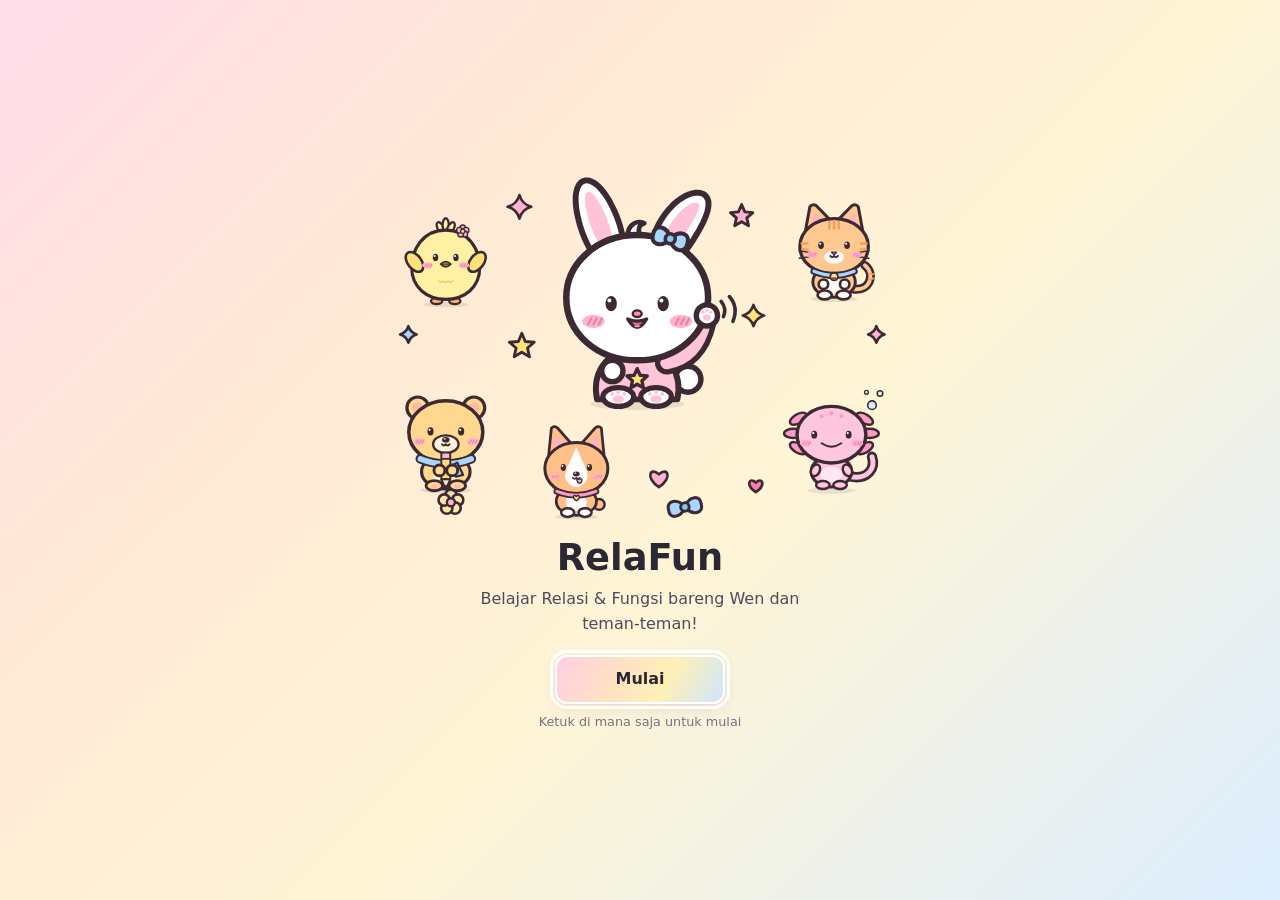
==== index.html @ fce25e7d "Terbitkan RelaFun ke GitHub Pages" ====
<!doctype html>
<html lang="id">
<head>
  <meta charset="utf-8">
  <meta name="viewport" content="width=device-width, initial-scale=1, viewport-fit=cover">
  <title>RelaFun — Relasi dan Fungsi</title>
  <meta name="description" content="Belajar Relasi dan Fungsi kelas 8 SMP langkah demi langkah.">
  <meta name="theme-color" content="#ffe9d6">
  <link rel="manifest" href="manifest.webmanifest">
  <link rel="icon" href="icons/icon.svg" type="image/svg+xml">
  <link rel="apple-touch-icon" href="icons/icon-192.png">
  <meta name="apple-mobile-web-app-capable" content="yes">
  <meta name="apple-mobile-web-app-title" content="RelaFun">
  <link rel="stylesheet" href="css/app.css">
  <script>
    // Terapkan tema & ukuran teks sebelum halaman tampil (mencegah kedip).
    try {
      var s = JSON.parse(localStorage.getItem("lk_settings") || "{}");
      if (s.theme === "dark" || s.theme === "light") document.documentElement.dataset.theme = s.theme;
      if (s.bigText) document.documentElement.classList.add("big-text");
      if (s.reduceMotion) document.documentElement.classList.add("reduce-motion");
    } catch (e) {}
    // Simpan tawaran instal Chrome agar bisa ditampilkan sebagai tombol "Pasang sekarang".
    window.addEventListener("beforeinstallprompt", function (e) {
      e.preventDefault();
      window.__installPrompt = e;
      document.dispatchEvent(new CustomEvent("installable"));
    });
  </script>
</head>
<body>
  <div id="app" aria-live="polite">
    <div class="boot">
      <img src="icons/icon.svg" alt="" width="72" height="72">
      <p>Memuat RelaFun…</p>
    </div>
  </div>
  <div id="toast" role="status" aria-live="polite"></div>
  <noscript>RelaFun membutuhkan JavaScript. Aktifkan JavaScript di peramban Anda.</noscript>
  <script src="config.js"></script>
  <script>
    // Penjaga pemuatan (sengaja ditulis dengan JavaScript lama agar jalan di semua peramban):
    // bila aplikasi gagal mulai (sinyal putus, peramban terlalu lama, atau cache lama),
    // tampilkan pesan + tombol, bukan layar kosong.
    (function () {
      var lastError = "";
      window.addEventListener("error", function (e) { if (e && e.message) lastError = e.message; }, true);
      // Hapus cache & service worker lama, lalu muat ulang (data belajar di perangkat tetap aman).
      window.rfReset = function () {
        var reload = function () { location.reload(); };
        try {
          var jobs = [];
          if (navigator.serviceWorker && navigator.serviceWorker.getRegistrations) {
            jobs.push(navigator.serviceWorker.getRegistrations().then(function (rs) {
              return Promise.all(rs.map(function (r) { return r.unregister(); }));
            }));
          }
          if (window.caches && caches.keys) {
            jobs.push(caches.keys().then(function (ks) {
              return Promise.all(ks.map(function (k) { return caches.delete(k); }));
            }));
          }
          Promise.all(jobs).then(reload, reload);
        } catch (err) { reload(); }
      };
      window.rfLoadFailed = function (why) {
        var app = document.getElementById("app");
        if (window.__rfStarted || !app || document.getElementById("rf-fail")) return;
        var esc = function (s) { return String(s).replace(/[&<>"]/g, function (c) { return { "&": "&amp;", "<": "&lt;", ">": "&gt;", '"': "&quot;" }[c]; }); };
        app.innerHTML = '<div class="boot" id="rf-fail"><img src="icons/icon.svg" alt="" width="72" height="72">'
          + '<p><b>RelaFun belum bisa dibuka di sini.</b><br>Periksa sinyal internet, lalu ketuk Muat ulang. '
          + 'Bila tetap gagal, ketuk Bersihkan &amp; muat ulang, atau buka dengan Chrome/Safari versi terbaru.</p>'
          + '<div class="boot-actions"><button class="btn" type="button" onclick="location.reload()">Muat ulang</button>'
          + '<button class="btn secondary" type="button" onclick="rfReset()">Bersihkan &amp; muat ulang</button></div>'
          + (why ? '<p class="boot-why">Keterangan: ' + esc(why) + '</p>' : '') + '</div>';
      };
      document.addEventListener("DOMContentLoaded", function () {
        setTimeout(function () { if (!window.__rfStarted) window.rfLoadFailed(lastError); }, 300);
      });
    })();
  </script>
  <script nomodule>window.rfLoadFailed("Peramban ini terlalu lama dan belum mendukung RelaFun.");</script>
  <script type="module" src="js/app.js" onerror="rfLoadFailed('Berkas aplikasi gagal dimuat.')"></script>
</body>
</html>
---- css/app.css ----
/* RelaFun — gaya tampilan. Token warna di :root, mode gelap di bawahnya. */
:root {
  color-scheme: light;
  --bg: #fcf9fb;
  --surface: #ffffff;
  --surface-2: #f6f2f6;
  --surface-3: #ece6ee;
  --border: #e9e1ea;
  --text: #2b2733;
  --text-2: #4f4a5b;
  --muted: #777185;
  --primary: #3e3b48;
  --primary-2: #2b2733;
  --primary-soft: #f3eef5;
  --on-primary: #ffffff;
  /* perpaduan gradasi pastel: pink → peach → kuning → biru (tidak ada satu warna yang dominan) */
  --grad: linear-gradient(120deg, #ffcfe3 0%, #ffdfc6 33%, #fff0b5 64%, #cfe6ff 100%);
  --grad-hover: linear-gradient(120deg, #ffc1da 0%, #ffd4b2 33%, #ffe99c 64%, #bcdcff 100%);
  --grad-soft: linear-gradient(120deg, #fff0f6 0%, #fff4ea 33%, #fffae3 64%, #eef6ff 100%);
  --grad-bar: linear-gradient(90deg, #ff9fc8 0%, #ffbd86 35%, #ffd75e 65%, #86bdf5 100%);
  --grad-page: linear-gradient(160deg, #fff3f8 0%, #fff7ef 30%, #fffcef 55%, #f2f8ff 100%);
  --grad-hero: linear-gradient(135deg, #ffdcea 0%, #ffe9d6 30%, #fff5d6 58%, #dcedff 100%);
  /* warna polos cadangan untuk tempat yang tidak bisa memakai gradasi */
  --fill: #ffe3cc;
  --fill-2: #ffd6b8;
  --on-fill: #2b2733;
  --fill-strong: #f4a9c8;
  --sky: #ddeeff; --on-sky: #1f5f99;
  --butter: #fff3c4; --on-butter: #855600;
  --peach: #ffe4d4; --on-peach: #9c4318;
  --pink: #ffe6ef; --on-pink: #b0306a;
  --accent: #f59e0b;
  --accent-soft: #fff3d6;
  --good: #0a7d0a;
  --good-soft: #e3f6e3;
  --bad: #c62f2f;
  --bad-soft: #fde8e8;
  --warn: #9a6200;
  --warn-soft: #fff4dc;
  --series-1: #2a78d6;
  --series-2: #eb6834;
  --seq-1: #cde2fb; --seq-2: #9ec5f4; --seq-3: #6da7ec; --seq-4: #3987e5; --seq-5: #256abf; --seq-6: #184f95;
  --grid: #ece6ee;
  --shadow: 0 1px 2px rgba(70, 50, 90, .06), 0 4px 16px rgba(70, 50, 90, .07);
  --radius: 16px;
  --radius-sm: 10px;
  --sidebar-w: 248px;
  --font: "Segoe UI", system-ui, -apple-system, Roboto, "Helvetica Neue", Arial, sans-serif;
}
@media (prefers-color-scheme: dark) {
  :root:not([data-theme="light"]) {
    color-scheme: dark;
    --bg: #16151b; --surface: #1f1e26; --surface-2: #282731; --surface-3: #33313d; --border: #3d3b48;
    --text: #f4f2f7; --text-2: #d0ccd9; --muted: #a29db0;
    --primary: #f2eff7; --primary-2: #ffffff; --primary-soft: #2c2a36; --on-primary: #16151b;
    --fill: #ffdfc6; --fill-2: #ffd2b0; --on-fill: #1d1b24; --fill-strong: #f4a9c8;
    --grad-soft: linear-gradient(120deg, #3a2833 0%, #3a2f27 33%, #38341f 64%, #23303f 100%);
    --grad-page: linear-gradient(160deg, #1b1920 0%, #16151b 100%);
    --sky: #1a2c44; --on-sky: #a9d6ff; --butter: #3a3216; --on-butter: #ffe27a; --peach: #3d2a20; --on-peach: #ffc9a8; --pink: #3a2230; --on-pink: #ffb3cf;
    --accent: #fbbf24; --accent-soft: #3b2f12;
    --good: #4cc94c; --good-soft: #163019; --bad: #f07272; --bad-soft: #3a1c1f; --warn: #f2b84b; --warn-soft: #3a2e14;
    --series-1: #3987e5; --series-2: #d95926;
    --seq-1: #1c2c44; --seq-2: #184f95; --seq-3: #256abf; --seq-4: #3987e5; --seq-5: #6da7ec; --seq-6: #9ec5f4;
    --grid: #33313d;
    --shadow: 0 1px 2px rgba(0, 0, 0, .3), 0 4px 16px rgba(0, 0, 0, .25);
  }
}
:root[data-theme="dark"] {
  color-scheme: dark;
  --bg: #16151b; --surface: #1f1e26; --surface-2: #282731; --surface-3: #33313d; --border: #3d3b48;
    --text: #f4f2f7; --text-2: #d0ccd9; --muted: #a29db0;
    --primary: #f2eff7; --primary-2: #ffffff; --primary-soft: #2c2a36; --on-primary: #16151b;
    --fill: #ffdfc6; --fill-2: #ffd2b0; --on-fill: #1d1b24; --fill-strong: #f4a9c8;
    --grad-soft: linear-gradient(120deg, #3a2833 0%, #3a2f27 33%, #38341f 64%, #23303f 100%);
    --grad-page: linear-gradient(160deg, #1b1920 0%, #16151b 100%);
    --sky: #1a2c44; --on-sky: #a9d6ff; --butter: #3a3216; --on-butter: #ffe27a; --peach: #3d2a20; --on-peach: #ffc9a8; --pink: #3a2230; --on-pink: #ffb3cf;
  --accent: #fbbf24; --accent-soft: #3b2f12;
  --good: #4cc94c; --good-soft: #163019; --bad: #f07272; --bad-soft: #3a1c1f; --warn: #f2b84b; --warn-soft: #3a2e14;
  --series-1: #3987e5; --series-2: #d95926;
  --seq-1: #1c2c44; --seq-2: #184f95; --seq-3: #256abf; --seq-4: #3987e5; --seq-5: #6da7ec; --seq-6: #9ec5f4;
  --grid: #33313d;
  --shadow: 0 1px 2px rgba(0, 0, 0, .3), 0 4px 16px rgba(0, 0, 0, .25);
}

* { box-sizing: border-box; }
html { font-size: 100%; -webkit-text-size-adjust: 100%; }
html.big-text { font-size: 118.75%; }
body {
  margin: 0; background-color: var(--bg); background-image: var(--grad-page); background-attachment: fixed; color: var(--text); font-family: var(--font);
  line-height: 1.55; overflow-x: hidden;
}
html.reduce-motion *, html.reduce-motion *::before, html.reduce-motion *::after {
  animation-duration: 0s !important; transition-duration: 0s !important;
}
@media (prefers-reduced-motion: reduce) {
  *, *::before, *::after { animation-duration: 0s !important; transition-duration: 0s !important; }
}
h1, h2, h3, h4 { line-height: 1.25; margin: 0 0 .5rem; }
h1 { font-size: 1.6rem; } h2 { font-size: 1.3rem; } h3 { font-size: 1.08rem; }
p { margin: 0 0 .75rem; }
a { color: var(--primary); }
button, input, select, textarea { font: inherit; color: inherit; }
:focus-visible { outline: 3px solid var(--primary); outline-offset: 2px; border-radius: 6px; }
.sr-only { position: absolute; width: 1px; height: 1px; overflow: hidden; clip: rect(0 0 0 0); white-space: nowrap; }
.muted { color: var(--muted); }
.small { font-size: .875rem; }
.boot { min-height: 100vh; display: grid; place-content: center; text-align: center; color: var(--muted); gap: 8px; }
.boot img { margin: 0 auto; }

/* ---------- Tata letak ---------- */
.layout { display: grid; grid-template-columns: var(--sidebar-w) minmax(0, 1fr); min-height: 100vh; }
.sidebar {
  position: sticky; top: 0; height: 100vh; overflow-y: auto; background: var(--surface);
  border-right: 1px solid var(--border); padding: 20px 14px; display: flex; flex-direction: column; gap: 4px;
}
.brand { display: flex; align-items: center; gap: 10px; padding: 4px 10px 18px; text-decoration: none; color: var(--text); }
.brand img { width: 38px; height: 38px; }
.brand b { font-size: 1.2rem; letter-spacing: -.01em; }
.brand small { display: block; color: var(--muted); font-size: .72rem; margin-top: -2px; }
.nav-link {
  display: flex; align-items: center; gap: 12px; padding: 10px 12px; border-radius: 12px; color: var(--text-2);
  text-decoration: none; font-weight: 550; min-height: 44px;
}
.nav-link svg { width: 22px; height: 22px; flex: none; }
.nav-link:hover { background: var(--surface-2); color: var(--text); }
.nav-link.active { background: var(--grad-soft); color: var(--primary); box-shadow: inset 0 0 0 1px var(--border); }
.nav-sep { height: 1px; background: var(--border); margin: 10px 8px; }
.sidebar .spacer { flex: 1; }
.side-user { display: flex; align-items: center; gap: 10px; padding: 10px; border-radius: 12px; background: var(--surface-2); }
.avatar {
  width: 36px; height: 36px; border-radius: 50%; display: grid; place-items: center; font-weight: 700;
  background-color: var(--fill); background-image: var(--grad); color: var(--on-fill); flex: none;
}
.main { min-width: 0; padding: 28px clamp(16px, 3vw, 40px) 40px; max-width: 1240px; width: 100%; margin: 0 auto; }
.topbar { display: none; }
.bottom-nav { display: none; }

@media (max-width: 860px) {
  .layout { grid-template-columns: minmax(0, 1fr); }
  .sidebar { display: none; }
  .topbar {
    display: flex; align-items: center; justify-content: space-between; gap: 8px; position: sticky; top: 0; z-index: 20;
    background: var(--surface); border-bottom: 1px solid var(--border); padding: 10px 16px;
  }
  .topbar .brand { padding: 0; }
  .topbar .brand img { width: 32px; height: 32px; }
  .main { padding: 18px 16px 24px; }
  .bottom-nav {
    display: grid; grid-template-columns: repeat(5, 1fr); position: fixed; bottom: 0; left: 0; right: 0; z-index: 20;
    background: var(--surface); border-top: 1px solid var(--border); padding: 4px 4px calc(4px + env(safe-area-inset-bottom));
  }
  .bottom-nav a {
    display: flex; flex-direction: column; align-items: center; gap: 2px; padding: 6px 2px; font-size: .7rem;
    color: var(--muted); text-decoration: none; border-radius: 10px; min-height: 48px; justify-content: center;
  }
  .bottom-nav a svg { width: 22px; height: 22px; }
  .bottom-nav a.active { color: var(--primary); background: var(--grad-soft); }
  h1 { font-size: 1.35rem; }
}

/* ---------- Komponen umum ---------- */
.card { background: var(--surface); border: 1px solid var(--border); border-radius: var(--radius); padding: 20px; box-shadow: var(--shadow); }
.card-title { display: flex; align-items: center; justify-content: space-between; gap: 8px; margin-bottom: 12px; }
.card-title h2, .card-title h3 { margin: 0; }
.grid { display: grid; gap: 16px; }
.grid-2 { grid-template-columns: repeat(2, minmax(0, 1fr)); }
.grid-3 { grid-template-columns: repeat(3, minmax(0, 1fr)); }
.home-grid { display: grid; grid-template-columns: minmax(0, 1fr) 320px; gap: 20px; align-items: start; }
@media (max-width: 1100px) { .home-grid { grid-template-columns: minmax(0, 1fr); } }
@media (max-width: 700px) { .grid-2, .grid-3 { grid-template-columns: minmax(0, 1fr); } }
.stack { display: flex; flex-direction: column; gap: 16px; }
.row { display: flex; align-items: center; gap: 10px; flex-wrap: wrap; }
.row.between { justify-content: space-between; }
.page-head { display: flex; align-items: flex-end; justify-content: space-between; gap: 12px; margin-bottom: 18px; flex-wrap: wrap; }
.page-head p { margin: 0; color: var(--muted); }
.crumbs { font-size: .875rem; color: var(--muted); margin-bottom: 6px; }
.crumbs a { color: var(--muted); }

.btn {
  display: inline-flex; align-items: center; justify-content: center; gap: 8px; border: 1px solid transparent;
  border-radius: 12px; padding: 10px 18px; min-height: 44px; font-weight: 650; cursor: pointer; text-decoration: none;
  background-color: var(--fill); background-image: var(--grad); color: var(--on-fill); transition: transform .08s ease;
}
.btn:hover { background-image: var(--grad-hover); }
.btn:active { transform: translateY(1px); }
.btn:disabled { opacity: .5; cursor: not-allowed; }
.btn svg { width: 20px; height: 20px; }
.btn.secondary { background: var(--surface-2); color: var(--text); border-color: var(--border); }
.btn.secondary:hover { background: var(--surface-3); }
.btn.ghost { background: transparent; color: var(--primary); }
.btn.ghost:hover { background: var(--primary-soft); }
.btn.good { background: var(--good); color: #fff; }
.btn.small { min-height: 36px; padding: 6px 12px; font-size: .9rem; border-radius: 10px; }
.btn.block { width: 100%; }
.icon-btn { width: 44px; height: 44px; padding: 0; border-radius: 12px; }

.chip {
  display: inline-flex; align-items: center; gap: 6px; padding: 3px 10px; border-radius: 999px; font-size: .78rem;
  font-weight: 650; background: var(--surface-2); color: var(--text-2); border: 1px solid var(--border);
}
.chip.primary { background: var(--grad-soft); color: var(--primary); border-color: var(--border); }
.chip.accent { background: var(--accent-soft); color: var(--warn); border-color: transparent; }
.chip.good { background: var(--good-soft); color: var(--good); border-color: transparent; }

.field { display: flex; flex-direction: column; gap: 6px; margin-bottom: 14px; }
.field label { font-weight: 600; font-size: .92rem; }
.input, select.input, textarea.input {
  width: 100%; border: 1.5px solid var(--border); background: var(--surface); border-radius: 12px; padding: 10px 14px;
  min-height: 46px; font-size: 1.05rem;
}
.input:focus { border-color: var(--primary); outline: none; box-shadow: 0 0 0 3px var(--primary-soft); }
textarea.input { min-height: 120px; resize: vertical; line-height: 1.5; }
.input.big { font-size: 1.3rem; font-weight: 650; text-align: center; max-width: 220px; }
.input-row { display: flex; align-items: center; gap: 10px; flex-wrap: wrap; }
.input-row .prefix { font-weight: 700; font-size: 1.15rem; }

.progress { height: 10px; border-radius: 999px; background: var(--surface-3); overflow: hidden; }
.progress > span { display: block; height: 100%; border-radius: 999px; background: var(--grad-bar); transition: width .4s ease; }
.progress.good > span { background: var(--good); }

.alert { border-radius: 12px; padding: 12px 14px; display: flex; gap: 10px; align-items: flex-start; border: 1px solid transparent; }
.alert svg { width: 22px; height: 22px; flex: none; margin-top: 1px; }
.alert.info { background: var(--primary-soft); color: var(--text); }
.alert.good { background: var(--good-soft); border-color: var(--border); border-color: color-mix(in srgb, var(--good) 35%, transparent); }
.alert.bad { background: var(--bad-soft); border-color: var(--border); border-color: color-mix(in srgb, var(--bad) 35%, transparent); }
.alert.warn { background: var(--warn-soft); border-color: var(--border); border-color: color-mix(in srgb, var(--warn) 35%, transparent); }
.alert .alert-title { font-weight: 700; }
.alert p:last-child { margin-bottom: 0; }

#toast {
  position: fixed; left: 50%; bottom: 24px; transform: translateX(-50%) translateY(20px); opacity: 0; pointer-events: none;
  background: var(--text); color: var(--bg); padding: 10px 18px; border-radius: 12px; font-weight: 600; z-index: 100;
  transition: all .25s ease; max-width: calc(100vw - 32px);
}
#toast.show { opacity: 1; transform: translateX(-50%) translateY(0); }
@media (max-width: 860px) { #toast { bottom: 90px; } }

table.table { width: 100%; border-collapse: collapse; font-size: .92rem; }
table.table th, table.table td { padding: 9px 10px; border-bottom: 1px solid var(--border); text-align: left; vertical-align: middle; }
table.table th { color: var(--muted); font-weight: 650; font-size: .8rem; text-transform: uppercase; letter-spacing: .03em; }
table.table td.num, table.table th.num { text-align: right; font-variant-numeric: tabular-nums; }
.table-wrap { overflow-x: auto; }

/* Tabel nilai fungsi */
table.value-table { border-collapse: collapse; margin: 8px 0 12px; font-variant-numeric: tabular-nums; }
table.value-table th, table.value-table td { border: 1.5px solid var(--border); padding: 8px 14px; text-align: center; min-width: 48px; }
table.value-table th { background: var(--surface-2); }
table.value-table tr td:first-child, table.value-table tr th:first-child { font-weight: 700; background: var(--surface-2); }

/* ---------- Beranda ---------- */
.hero {
  position: relative; overflow: hidden; border-radius: 22px; padding: 26px 28px; color: #2b2733;
  background: var(--grad-hero);
  display: grid; grid-template-columns: minmax(0, 1fr) auto; gap: 16px; align-items: center; box-shadow: var(--shadow);
}
.hero h1 { color: #2b2733; margin-bottom: 6px; }
.hero p { color: #4f4a5b; max-width: 46ch; }
.hero .btn { border: 2px solid #fff; box-shadow: 0 4px 14px rgba(70, 50, 90, .14); }
.hero .mascot { width: 150px; height: 150px; }
.hero::after {
  content: ""; position: absolute; right: -60px; top: -60px; width: 220px; height: 220px; border-radius: 50%;
  background: rgba(255, 255, 255, .35); z-index: 0; pointer-events: none;
}
.hero > * { position: relative; z-index: 1; }
@media (max-width: 600px) { .hero { grid-template-columns: minmax(0, 1fr) 92px; padding: 20px; gap: 8px; } .hero .mascot { width: 92px; height: 92px; align-self: start; } }
.section-title { display: flex; align-items: center; justify-content: space-between; margin: 26px 0 12px; }
.section-title h2 { margin: 0; }
.continue-card { display: grid; grid-template-columns: 64px minmax(0, 1fr) auto; gap: 16px; align-items: center; }
@media (max-width: 600px) { .continue-card { grid-template-columns: 52px minmax(0, 1fr); } .continue-card .btn { grid-column: 1 / -1; } }
.module-icon {
  width: 56px; height: 56px; border-radius: 16px; display: grid; place-items: center; background: var(--grad-soft); color: var(--primary); box-shadow: inset 0 0 0 1px var(--border);
}
.module-icon svg { width: 30px; height: 30px; }
.module-icon.prasyarat { background: var(--butter); color: var(--on-butter); }
.module-icon.sky { background: var(--sky); color: var(--on-sky); }
.module-icon.butter { background: var(--butter); color: var(--on-butter); }
.module-icon.peach { background: var(--peach); color: var(--on-peach); }
.module-icon.literasi { background: var(--surface); color: var(--on-pink); box-shadow: inset 0 0 0 2px var(--border); box-shadow: inset 0 0 0 2px color-mix(in srgb, var(--on-pink) 30%, transparent); }
.skill-grid { display: grid; grid-template-columns: repeat(auto-fill, minmax(200px, 1fr)); gap: 14px; }
.skill-card { text-decoration: none; color: inherit; display: flex; flex-direction: column; gap: 10px; transition: transform .12s ease; }
.skill-card:hover { transform: translateY(-2px); }
.skill-grid > :nth-child(4n+2) .module-icon { background: var(--sky); color: var(--on-sky); }
.skill-grid > :nth-child(4n+3) .module-icon { background: var(--butter); color: var(--on-butter); }
.skill-grid > :nth-child(4n+4) .module-icon { background: var(--peach); color: var(--on-peach); }
.skill-card .row { justify-content: space-between; }
.topic-grid { display: grid; grid-template-columns: repeat(auto-fill, minmax(230px, 1fr)); gap: 14px; }
.topic-card { display: flex; gap: 14px; align-items: center; text-decoration: none; color: inherit; }

.goal-ring { display: grid; place-items: center; position: relative; width: 132px; height: 132px; margin: 4px auto 10px; }
.goal-ring svg { position: absolute; top: 0; right: 0; bottom: 0; left: 0; transform: rotate(-90deg); }
.goal-ring .goal-num { font-size: 1.9rem; font-weight: 800; line-height: 1; text-align: center; }
.goal-ring .goal-num small { display: block; font-size: .75rem; font-weight: 600; color: var(--muted); margin-top: 4px; }
.stat-row { display: grid; grid-template-columns: 1fr 1fr; gap: 10px; }
.stat { background: var(--surface-2); border-radius: 12px; padding: 10px 12px; }
.stat:nth-child(4n+2) { background: var(--sky); }
.stat:nth-child(4n+3) { background: var(--butter); }
.stat:nth-child(4n+4) { background: var(--peach); }
.stat b { display: block; font-size: 1.35rem; }
.stat span { color: var(--muted); font-size: .8rem; }
.lb-list { list-style: none; margin: 0; padding: 0; display: flex; flex-direction: column; gap: 6px; }
.lb-list li { display: grid; grid-template-columns: 28px 36px minmax(0, 1fr) auto; align-items: center; gap: 10px; padding: 8px 10px; border-radius: 12px; }
.lb-list li.me { background: var(--grad-soft); }
.lb-rank { font-weight: 800; color: var(--muted); text-align: center; }
.lb-pts { font-weight: 700; font-variant-numeric: tabular-nums; }

/* ---------- Materi ---------- */
.module-list { display: grid; grid-template-columns: repeat(auto-fill, minmax(290px, 1fr)); gap: 16px; }
.module-card { display: flex; flex-direction: column; gap: 12px; }
.module-card .head { display: flex; gap: 14px; align-items: center; }
.module-card h3 { margin: 0; }
.module-card .actions { display: flex; gap: 8px; margin-top: auto; flex-wrap: wrap; }
.module-card .actions .btn { flex: 1; }

/* ---------- Pelajaran (satu langkah per layar) ---------- */
.lesson { max-width: 820px; margin: 0 auto; }
.step-dots { display: flex; gap: 6px; flex-wrap: wrap; margin: 6px 0 18px; }
.step-dots span { height: 8px; flex: 1; min-width: 14px; border-radius: 999px; background: var(--surface-3); }
.step-dots span.done { background: var(--grad-bar); }
.step-dots span.now { background: var(--accent); }
.lesson-card { min-height: 320px; display: flex; flex-direction: column; gap: 14px; }
.lesson-card .body { font-size: 1.08rem; }
.lesson-nav { display: flex; justify-content: space-between; gap: 10px; margin-top: 16px; }
.lesson-nav .btn { min-width: 130px; }
.tip { display: flex; gap: 14px; align-items: flex-start; background: var(--accent-soft); border-radius: var(--radius); padding: 16px; }
.tip .mascot { width: 72px; height: 72px; flex: none; }
.example-problem { background: var(--surface-2); border-radius: 12px; padding: 12px 16px; font-weight: 600; }
.reveal-list { list-style: none; padding: 0; margin: 0; display: flex; flex-direction: column; gap: 8px; counter-reset: st; }
.reveal-list li {
  counter-increment: st; display: grid; grid-template-columns: 34px minmax(0, 1fr); gap: 10px; align-items: start;
  background: var(--surface); border: 1.5px solid var(--border); border-radius: 12px; padding: 10px 12px; animation: pop .25s ease;
}
.reveal-list li::before {
  content: counter(st); width: 28px; height: 28px; border-radius: 50%; background: var(--primary-soft); color: var(--primary);
  font-weight: 800; display: grid; place-items: center; font-size: .9rem;
}
.reveal-list li .math { font-family: "Cascadia Mono", Consolas, "SFMono-Regular", Menlo, monospace; font-size: 1.05rem; font-weight: 600; overflow-wrap: anywhere; }
.reveal-list li .note { color: var(--muted); font-size: .85rem; }
.answer-box { border-left: 4px solid var(--fill-strong); background: var(--grad-soft); padding: 10px 14px; border-radius: 0 12px 12px 0; font-weight: 650; animation: pop .25s ease; }
@keyframes pop { from { opacity: 0; transform: translateY(6px); } to { opacity: 1; transform: none; } }
.term { border: 0; background: none; padding: 0; color: inherit; font: inherit; text-decoration: underline dotted var(--primary) 2px; text-underline-offset: 3px; cursor: help; }
.term-pop {
  position: fixed; z-index: 60; max-width: min(320px, calc(100vw - 32px)); background: var(--text); color: var(--bg);
  padding: 12px 14px; border-radius: 12px; box-shadow: var(--shadow); font-size: .92rem;
}
.term-pop b { display: block; margin-bottom: 4px; }

/* ---------- Diagram panah ---------- */
.diagram { width: 100%; }
.diagram .dg-wrap > svg { width: 100%; height: auto; display: block; max-width: 560px; margin: 0 auto; touch-action: manipulation; }
.diagram .oval { fill: var(--surface-2); stroke: var(--border); stroke-width: 1.5; }
.diagram .set-label { fill: var(--muted); font-weight: 700; font-size: 14px; text-anchor: middle; }
.diagram .node rect { fill: var(--surface); stroke: var(--text-2); stroke-width: 1.5; transition: fill .2s ease; }
.diagram .node text { fill: var(--text); font-size: 15px; font-weight: 650; text-anchor: middle; dominant-baseline: central; pointer-events: none; }
.diagram .node { cursor: pointer; }
.diagram .node.sel rect { fill: var(--accent-soft); stroke: var(--accent); stroke-width: 3; }
.diagram .node.hl rect { fill: var(--primary-soft); stroke: var(--primary); stroke-width: 2.5; }
.diagram .node.bad rect { fill: var(--bad-soft); stroke: var(--bad); stroke-width: 3; }
.diagram .node.ok rect { fill: var(--good-soft); stroke: var(--good); stroke-width: 2.5; }
.diagram .node.dim { opacity: .35; }
.diagram .arrow { stroke: var(--series-1); stroke-width: 2.5; fill: none; transition: opacity .2s ease; }
.diagram .arrow.new { stroke: var(--accent); stroke-width: 3.5; }
.diagram .arrow.dim { opacity: .15; }
.diagram .arrow.focus { stroke-width: 4; }
.diagram .arrow.bad { stroke: var(--bad); stroke-dasharray: 6 4; }
.diagram .arrow-hit { stroke: transparent; stroke-width: 18; fill: none; cursor: pointer; }
.diagram .caption { text-align: center; min-height: 1.6em; font-weight: 650; margin: 6px 0; }
.diagram .controls { display: flex; justify-content: center; gap: 8px; flex-wrap: wrap; margin-top: 6px; }

/* ---------- Grafik fungsi ---------- */
.graph > svg { width: 100%; max-width: 560px; height: auto; display: block; margin: 0 auto; }
.graph .grid-line { stroke: var(--grid); stroke-width: 1; }
.graph .axis { stroke: var(--text-2); stroke-width: 1.5; }
.graph .tick { fill: var(--muted); font-size: 12px; }
.graph .axis-label { fill: var(--text-2); font-size: 12px; font-weight: 700; }
.graph .line-1 { stroke: var(--series-1); stroke-width: 2.5; fill: none; }
.graph .line-2 { stroke: var(--series-2); stroke-width: 2.5; fill: none; }
.graph .pt { fill: var(--surface); stroke: var(--text); stroke-width: 2.5; }
.graph .pt-label { fill: var(--text); font-size: 12px; font-weight: 700; }
.graph .legend { display: flex; justify-content: center; gap: 16px; flex-wrap: wrap; font-size: .85rem; margin-top: 4px; }
.graph .legend i { display: inline-block; width: 18px; height: 3px; border-radius: 2px; vertical-align: middle; margin-right: 6px; }

/* ---------- Seret-taruh ---------- */
.dnd-pool, .dnd-bin {
  border: 2px dashed var(--border); border-radius: 14px; padding: 10px; min-height: 64px; display: flex; flex-wrap: wrap;
  gap: 8px; align-content: flex-start; background: var(--surface-2); transition: border-color .15s ease, background .15s ease;
}
.dnd-bins { display: grid; grid-template-columns: repeat(auto-fit, minmax(170px, 1fr)); gap: 12px; margin-top: 12px; }
.dnd-bin { flex-direction: column; flex-wrap: nowrap; cursor: pointer; text-align: left; width: 100%; }
.dnd-bin .bin-label { font-weight: 750; color: var(--text-2); font-size: .92rem; width: 100%; }
.dnd-bin.over, .dnd-pool.over { border-color: var(--primary); background: var(--primary-soft); }
.dnd-bin.armed { border-color: var(--accent); }
.dnd-chip {
  border: 1.5px solid var(--text-2); background: var(--surface); border-radius: 10px; padding: 8px 12px; font-weight: 650;
  cursor: grab; touch-action: none; user-select: none; min-height: 44px; font-family: "Cascadia Mono", Consolas, monospace; font-size: .95rem;
}
.dnd-chip.selected { border-color: var(--accent); box-shadow: 0 0 0 3px var(--accent-soft); }
.dnd-chip.wrong { border-color: var(--bad); background: var(--bad-soft); }
.dnd-chip.right { border-color: var(--good); background: var(--good-soft); }
.dnd-ghost { position: fixed; z-index: 80; pointer-events: none; opacity: .9; transform: translate(-50%, -50%) rotate(-2deg); box-shadow: var(--shadow); }

/* ---------- Latihan ---------- */
.practice { max-width: 820px; margin: 0 auto; }
.q-card { display: flex; flex-direction: column; gap: 16px; }
.q-prompt { font-size: 1.12rem; font-weight: 600; }
.options { display: flex; flex-direction: column; gap: 10px; }
.option {
  display: flex; align-items: center; gap: 12px; text-align: left; padding: 12px 14px; border-radius: 12px; min-height: 52px;
  border: 1.5px solid var(--border); background: var(--surface); cursor: pointer; width: 100%;
}
.option:hover { border-color: var(--primary); }
.option .mark { width: 26px; height: 26px; border-radius: 50%; border: 2px solid var(--border); flex: none; display: grid; place-items: center; font-weight: 800; font-size: .8rem; color: var(--muted); }
.option.multi .mark { border-radius: 7px; }
.option.picked { border-color: var(--primary); background: var(--grad-soft); }
.option.picked .mark { border-color: var(--primary); background-color: var(--fill); background-image: var(--grad); color: var(--on-fill); }
.option.right { border-color: var(--good); background: var(--good-soft); }
.option.wrong { border-color: var(--bad); background: var(--bad-soft); }
.yesno { display: grid; grid-template-columns: 1fr 1fr; gap: 12px; }
.yesno .option { justify-content: center; font-weight: 700; font-size: 1.05rem; }
.keypad { display: flex; flex-wrap: wrap; gap: 6px; }
.keypad button { min-width: 44px; min-height: 40px; border-radius: 10px; border: 1px solid var(--border); background: var(--surface-2); font-weight: 700; cursor: pointer; }
.keypad button:hover { background: var(--surface-3); }
.feedback { animation: pop .25s ease; }
.q-actions { display: flex; gap: 10px; flex-wrap: wrap; justify-content: space-between; align-items: center; }
.q-actions .left, .q-actions .right { display: flex; gap: 8px; flex-wrap: wrap; }
.hint-box { background: var(--accent-soft); border-radius: 12px; padding: 10px 14px; animation: pop .2s ease; }
.result-hero { text-align: center; padding: 10px 0; }
.result-hero .mascot { width: 140px; height: 140px; margin: 0 auto; }
.big-num { font-size: 2.6rem; font-weight: 800; line-height: 1; }

/* ---------- Pemodel ---------- */
.tabs { display: inline-flex; background: var(--surface-2); border-radius: 12px; padding: 4px; gap: 4px; margin-bottom: 16px; flex-wrap: wrap; }
.tabs button { border: 0; background: transparent; padding: 8px 16px; border-radius: 9px; font-weight: 650; cursor: pointer; min-height: 40px; color: var(--text-2); }
.tabs button.active { background: var(--surface); color: var(--primary); box-shadow: var(--shadow); }
.preset-grid { display: grid; grid-template-columns: repeat(auto-fill, minmax(220px, 1fr)); gap: 12px; }
.preset { text-align: left; cursor: pointer; border: 1.5px solid var(--border); background: var(--surface); border-radius: 14px; padding: 14px; display: flex; flex-direction: column; gap: 6px; }
.preset:hover, .preset.active { border-color: var(--primary); }
.preset.active { background: var(--primary-soft); }
.story { font-size: 1.08rem; line-height: 1.7; background: var(--surface-2); border-radius: 12px; padding: 14px 16px; }
.story mark { background: var(--accent-soft); color: inherit; border-radius: 4px; padding: 0 3px; font-weight: 700; box-shadow: inset 0 -2px 0 var(--accent); }
.wizard-steps { display: flex; gap: 6px; flex-wrap: wrap; margin-bottom: 14px; }
.wizard-steps span { font-size: .78rem; padding: 4px 10px; border-radius: 999px; background: var(--surface-2); color: var(--muted); font-weight: 650; }
.wizard-steps span.now { background-color: var(--fill); background-image: var(--grad); color: var(--on-fill); }
.wizard-steps span.done { background: var(--primary-soft); color: var(--primary); }
.model-box { font-family: "Cascadia Mono", Consolas, monospace; font-size: 1.2rem; font-weight: 700; background: var(--primary-soft); color: var(--primary); padding: 10px 14px; border-radius: 12px; display: inline-block; }
.ab-grid { display: grid; grid-template-columns: repeat(auto-fit, minmax(230px, 1fr)); gap: 14px; }
.check-list { list-style: none; padding: 0; margin: 0; display: flex; flex-direction: column; gap: 6px; }
.check-list li { display: flex; gap: 8px; align-items: flex-start; }
.check-list svg { width: 20px; height: 20px; flex: none; margin-top: 2px; }
.check-list .ok svg { color: var(--good); } .check-list .warning svg { color: var(--warn); } .check-list .error svg { color: var(--bad); }

/* ---------- Glosarium ---------- */
.gloss-grid { display: grid; grid-template-columns: repeat(auto-fill, minmax(260px, 1fr)); gap: 14px; }
.gloss-card h3 { margin-bottom: 2px; }
.gloss-card .ex { font-family: "Cascadia Mono", Consolas, monospace; background: var(--surface-2); border-radius: 8px; padding: 4px 8px; display: inline-block; font-size: .9rem; }

/* ---------- Guru ---------- */
.class-code { font-family: "Cascadia Mono", Consolas, monospace; font-size: 1.8rem; font-weight: 800; letter-spacing: .12em; color: var(--primary); }
.switch { display: flex; align-items: center; justify-content: space-between; gap: 12px; padding: 10px 0; border-bottom: 1px solid var(--border); }
.switch:last-child { border-bottom: 0; }
.toggle { position: relative; width: 52px; height: 30px; flex: none; }
.toggle input { opacity: 0; width: 100%; height: 100%; position: absolute; top: 0; right: 0; bottom: 0; left: 0; margin: 0; cursor: pointer; z-index: 1; }
.toggle span { position: absolute; top: 0; right: 0; bottom: 0; left: 0; border-radius: 999px; background: var(--surface-3); transition: background .2s ease; }
.toggle span::after { content: ""; position: absolute; top: 3px; left: 3px; width: 24px; height: 24px; border-radius: 50%; background: #fff; box-shadow: 0 1px 3px rgba(0,0,0,.3); transition: transform .2s ease; }
.toggle input:checked + span { background: var(--grad-bar); }
.toggle input:checked + span::after { transform: translateX(22px); }
.toggle input:focus-visible + span { outline: 3px solid var(--primary); outline-offset: 2px; }
.hbar-list { display: flex; flex-direction: column; gap: 10px; }
.hbar { display: grid; grid-template-columns: minmax(120px, 34%) minmax(0, 1fr) 54px; gap: 10px; align-items: center; font-size: .9rem; }
.hbar .track { height: 14px; border-radius: 4px; background: var(--surface-2); overflow: hidden; }
.hbar .fill { height: 100%; background: var(--series-1); border-radius: 0 4px 4px 0; }
.hbar .val { text-align: right; font-weight: 700; font-variant-numeric: tabular-nums; }
.heat { display: inline-block; width: 26px; height: 22px; border-radius: 5px; text-align: center; font-size: .66rem; line-height: 22px; font-weight: 700; margin: 1px; color: var(--text); }
.heat-legend { display: flex; align-items: center; gap: 6px; font-size: .78rem; color: var(--muted); flex-wrap: wrap; }

/* ---------- Masuk ---------- */
.auth-wrap { min-height: 100vh; display: grid; grid-template-columns: minmax(0, 1fr) minmax(0, 1fr); }
.auth-side { background: var(--grad-hero); color: #2b2733; display: flex; flex-direction: column; justify-content: center; align-items: center; padding: 40px; text-align: center; gap: 10px; }
.auth-side .mascot { width: 220px; height: 220px; }
.auth-side p { color: #4f4a5b; max-width: 36ch; }
.auth-main { display: flex; flex-direction: column; align-items: center; justify-content: center; gap: 6px; padding: 32px 16px 12px; }
.auth-card { width: 100%; max-width: 420px; }
@media (max-width: 860px) { .auth-wrap { grid-template-columns: 1fr; } .auth-side { padding: 28px 16px; } .auth-side .mascot { width: 120px; height: 120px; } }
.demo-box { background: var(--surface-2); border-radius: 12px; padding: 10px 14px; font-size: .88rem; }
.demo-box code { font-weight: 700; }

/* ---------- Tambahan: ikon & kepala panah ---------- */
.ic { width: 1.25em; height: 1.25em; flex: none; }
.stat b .ic { width: 20px; height: 20px; vertical-align: -3px; color: var(--accent); }
.option .ic { width: 22px; height: 22px; }
.diagram .head { fill: var(--series-1); transition: opacity .2s ease; }
.diagram .head.new { fill: var(--accent); }
.diagram .head.dim { opacity: .15; }
.diagram .head.bad { fill: var(--bad); }
.reveal-list li .plain { font-size: 1.04rem; font-weight: 600; overflow-wrap: anywhere; }

/* ---------- Tawaran pasang aplikasi (bilah kecil di atas, tidak menutupi apa pun) ---------- */
.install-bar { position: relative; z-index: 25; display: flex; align-items: center; gap: 10px; padding: 8px 10px 8px 12px;
  background: var(--grad-soft); border-bottom: 1px solid var(--border); }
.install-bar img { border-radius: 10px; flex: none; }
.install-bar-text { flex: 1; min-width: 0; display: flex; flex-direction: column; line-height: 1.25; }
.install-bar-text b { font-size: .92rem; }
.install-bar-text span { font-size: .78rem; color: var(--muted); }
.install-bar .btn { flex: none; }
.install-bar-x { flex: none; width: 36px; height: 36px; border: 0; border-radius: 10px; background: transparent; color: var(--muted); font-size: 1rem; cursor: pointer; }
.install-bar-x:hover { background: var(--surface-2); }
.install-dialog-wrap { position: fixed; top: 0; right: 0; bottom: 0; left: 0; z-index: 400; display: grid; place-items: center; padding: 16px; background: rgba(43, 39, 51, .35); }
.install-dialog { width: 100%; max-width: 440px; max-height: 90vh; overflow: auto; }
.install-head { display: flex; gap: 12px; align-items: center; }
.install-head img { border-radius: 12px; flex: none; }
.install-head b { display: block; font-size: 1.05rem; }
.install-steps { margin: 12px 0 0; padding-left: 22px; font-size: .95rem; }
.install-steps li { margin-bottom: 4px; }
.install-actions { display: flex; gap: 8px; justify-content: flex-end; margin-top: 14px; flex-wrap: wrap; }

.install-hero { border: 2px solid #fff; margin-top: 6px; font-size: 1.05rem; padding: 12px 22px; box-shadow: 0 6px 20px rgba(70, 50, 90, .16); }
@media (max-width: 380px) { .install-btn .install-btn-label { display: none; } }

/* ---------- Game "Lompat Wen" ---------- */
.game { max-width: 820px; margin: 0 auto; display: flex; flex-direction: column; gap: 16px; }
.game-hero { display: grid; grid-template-columns: minmax(0, 1fr) 130px; gap: 12px; align-items: center; border-radius: 22px; padding: 22px;
  background: linear-gradient(135deg, #fff2c6 0%, #ffe6d6 38%, #ffdcea 68%, #dcedff 100%); color: #2b2733; box-shadow: var(--shadow); }
.game-hero h1 { color: #2b2733; margin-bottom: 6px; }
.game-hero p { color: #4f4a5b; }
.game-hero .mascot { width: 130px; height: 130px; }
@media (max-width: 600px) { .game-hero { grid-template-columns: minmax(0, 1fr) 92px; padding: 18px; } .game-hero .mascot { width: 92px; height: 92px; align-self: start; } }
.game-levels { display: flex; flex-direction: column; gap: 12px; }
.game-level { display: flex; align-items: center; gap: 14px; }
.game-level.locked { opacity: .65; }
.game-level-emoji { width: 56px; height: 56px; border-radius: 16px; display: grid; place-items: center; font-size: 1.8rem; background: var(--primary-soft); flex: none; }
.game-stars { color: #f5a524; font-size: 1.1rem; letter-spacing: 2px; margin-top: 4px; }
.game-stars.big { font-size: 2.6rem; letter-spacing: 6px; margin: 4px 0 8px; }
.game-settings { display: flex; flex-direction: column; gap: 10px; }
.game-toggle { display: flex; align-items: center; justify-content: space-between; gap: 12px; font-weight: 600; }
.game-head { display: flex; align-items: center; gap: 10px; flex-wrap: wrap; }
.game-hearts { font-size: 1.4rem; letter-spacing: 2px; }
.game-hearts .lost { opacity: .5; }
.game-score { font-size: 1.2rem; margin-right: auto; }
.game-combo { animation: pop .25s ease; }
.game-track { position: relative; padding-top: 64px; }
.game-path { display: grid; grid-template-columns: repeat(10, 1fr); gap: 6px; }
.stone { height: 34px; border-radius: 50% 50% 45% 45%; background: var(--surface-3); border: 2px solid var(--border); display: grid; place-items: center; font-size: .95rem; transition: background .2s ease; }
.stone.now { background: var(--primary-soft); border-color: var(--primary); box-shadow: 0 0 0 3px var(--border); box-shadow: 0 0 0 3px color-mix(in srgb, var(--primary) 25%, transparent); }
.stone.ok { background: #fff6d8; border-color: #efcf6a; }
.stone.miss { background: var(--surface-2); }
.game-wen { position: absolute; top: 0; width: 44px; height: 64px; transition: left .7s ease; }
.game-wen .mascot { width: 64px; height: 64px; margin-left: -10px; }
.game-wen.hop { animation: hop .7s ease; }
@keyframes hop { 0% { transform: translateY(0); } 40% { transform: translateY(-26px); } 100% { transform: translateY(0); } }
.game-timer { height: 8px; border-radius: 999px; background: var(--surface-3); overflow: hidden; }
.game-timer span { display: block; height: 100%; width: 100%; background: var(--grad-bar); transition: width .1s linear; }
.game-q { display: flex; flex-direction: column; gap: 14px; }
.game-prompt { font-size: 1.2rem; font-weight: 700; }
.game-visual-text { font-family: "Cascadia Mono", Consolas, monospace; font-size: 1.1rem; font-weight: 700; background: var(--surface-2); border-radius: 12px; padding: 12px 14px; text-align: center; overflow-wrap: anywhere; }
.game-options { display: grid; grid-template-columns: 1fr 1fr; gap: 10px; }
@media (max-width: 420px) { .game-options:not(.two) { grid-template-columns: 1fr; } }
.game-opt { display: flex; align-items: center; gap: 10px; min-height: 58px; padding: 10px 14px; border-radius: 16px; border: 2px solid var(--border);
  background: var(--surface); font-size: 1.05rem; font-weight: 700; text-align: left; cursor: pointer; transition: transform .08s ease, border-color .15s ease; }
.game-opt:hover:not(:disabled) { border-color: var(--primary); transform: translateY(-1px); }
.game-opt:disabled { cursor: default; }
.game-opt-key { width: 28px; height: 28px; border-radius: 50%; background: var(--primary-soft); color: var(--primary); display: grid; place-items: center; font-size: .85rem; flex: none; }
.game-opt.right { border-color: var(--good); background: var(--good-soft); }
.game-opt.right .game-opt-key { background: var(--good); color: #fff; }
.game-opt.wrong { border-color: var(--bad); background: var(--bad-soft); }
.game-pop { text-align: center; font-size: 1.3rem; font-weight: 800; color: var(--primary); animation: pop .3s ease; }
.shake { animation: shake .35s ease; }
@keyframes shake { 0%, 100% { transform: translateX(0); } 25% { transform: translateX(-6px); } 75% { transform: translateX(6px); } }
.game-result { text-align: center; display: flex; flex-direction: column; align-items: center; gap: 4px; }
.game-result .mascot { width: 140px; height: 140px; }
.confetti { position: fixed; top: 0; right: 0; bottom: 0; left: 0; pointer-events: none; z-index: 95; overflow: hidden; }
.confetti i { position: absolute; top: -12px; width: 9px; height: 14px; border-radius: 2px; animation: fall 2.2s ease-in forwards; }
@keyframes fall { to { top: 105%; transform: rotate(540deg); } }
.game-cta { display: flex; align-items: center; gap: 14px; margin-top: 16px; text-decoration: none; color: inherit;
  background: var(--grad-soft); transition: transform .12s ease; }
.game-cta:hover { transform: translateY(-2px); }
.game-cta-emoji { width: 52px; height: 52px; border-radius: 16px; display: grid; place-items: center; font-size: 1.7rem; background: var(--surface); box-shadow: inset 0 0 0 2px var(--border); box-shadow: inset 0 0 0 2px color-mix(in srgb, var(--primary) 35%, transparent); flex: none; }
@media (max-width: 600px) {
  .game-level { flex-wrap: wrap; }
  .game-level > .btn, .game-level > span.muted { flex-basis: 100%; max-width: none !important; text-align: center; }
}

/* ---------- Maskot Wen: gerak halus, ketuk, galeri ---------- */
.wen .wen-body { animation: wen-bob 3.2s ease-in-out infinite; }
.wen .wen-blink { transform-box: fill-box; transform-origin: center; animation: wen-blink 4.8s infinite; }
.wen .wen-blink-one { transform-box: fill-box; transform-origin: center; animation: wen-blink 5.6s infinite; }
.wen .wen-ear-l, .wen .wen-ear-r { transform-box: fill-box; transform-origin: 50% 100%; }
.wen .wen-ear-l { animation: wen-ear-l 4.2s ease-in-out infinite; }
.wen .wen-ear-r { animation: wen-ear-r 4.2s ease-in-out infinite; }
@keyframes wen-bob { 0%, 100% { transform: translateY(0); } 50% { transform: translateY(-2.5px); } }
@keyframes wen-blink { 0%, 91%, 100% { transform: scaleY(1); } 94% { transform: scaleY(.08); } }
@keyframes wen-ear-l { 0%, 64%, 100% { transform: rotate(0deg); } 72% { transform: rotate(-6deg); } 80% { transform: rotate(2deg); } }
@keyframes wen-ear-r { 0%, 70%, 100% { transform: rotate(0deg); } 78% { transform: rotate(6deg); } 86% { transform: rotate(-2deg); } }
.wen.wen-hop { animation: wen-hop .5s ease; }
@keyframes wen-hop { 0% { transform: none; } 35% { transform: translateY(-9%) scale(.97, 1.04); } 70% { transform: scale(1.05, .95); } 100% { transform: none; } }
.wen-tap { background: none; border: 0; padding: 0; margin: 0; cursor: pointer; display: inline-flex; justify-content: center; border-radius: 28px; -webkit-tap-highlight-color: transparent; touch-action: manipulation; }
.wen-tap:focus-visible { outline: 3px solid var(--primary); outline-offset: 4px; }
@media (max-width: 600px) { .hero > .wen-tap, .game-hero > .wen-tap { align-self: start; } }
.wen-intro { display: flex; gap: 20px; align-items: center; margin-bottom: 8px; }
.wen-intro .mascot { width: 150px; height: 150px; }
.wen-intro p { margin: 0 0 6px; }
@media (max-width: 600px) { .wen-intro { flex-direction: column; text-align: center; gap: 6px; } .wen-intro .mascot { width: 130px; height: 130px; } }
.wen-grid { display: grid; grid-template-columns: repeat(auto-fill, minmax(150px, 1fr)); gap: 12px; }
.wen-card { display: flex; flex-direction: column; align-items: center; gap: 2px; padding: 10px 8px 14px; text-align: center; cursor: pointer; font: inherit; color: inherit; transition: transform .12s ease; }
.wen-card:hover { transform: translateY(-2px); }
.wen-card .mascot { width: 112px; height: 112px; }
.wen-card b { font-size: .95rem; }
.wen-card span { font-size: .78rem; line-height: 1.3; }
@media (max-width: 600px) { .wen-grid { grid-template-columns: repeat(2, minmax(0, 1fr)); } .wen-card .mascot { width: 100px; height: 100px; } }
.module-icon .mini-wen { width: 50px; height: 50px; }
.empty-state { grid-column: 1 / -1; text-align: center; padding: 8px 0; }
.empty-state .mascot { width: 110px; height: 110px; margin: 0 auto; display: block; }
.wen-wait { display: flex; align-items: center; gap: 12px; }
.wen-wait .mascot { width: 72px; height: 72px; flex: none; }
.wen-wait p { margin: 0; }
.wen-link { display: flex; align-items: center; gap: 12px; margin-top: 14px; padding: 10px 12px; border-radius: 14px; background: var(--grad-soft); color: var(--text); text-decoration: none; box-shadow: inset 0 0 0 1px var(--border); }
.wen-link .mini-wen { width: 52px; height: 52px; flex: none; }
.wen-link > div { flex: 1; }
.wen-link:hover { filter: brightness(.98); }

/* ---------- Footer ---------- */
.content-col { min-width: 0; display: flex; flex-direction: column; min-height: 100vh; }
.content-col > .main { flex: 1; }
.app-footer { text-align: center; font-size: .8rem; line-height: 1.5; color: var(--muted); padding: 16px clamp(16px, 3vw, 40px) 22px; border-top: 1px dashed var(--border); max-width: 1240px; width: 100%; margin: 0 auto; }
.app-footer.auth-footer { border-top: 0; padding: 4px 0 0; max-width: 420px; }
@media (max-width: 860px) { .app-footer { padding-bottom: calc(84px + env(safe-area-inset-bottom)); } .app-footer.auth-footer { padding-bottom: 12px; } }

/* ---------- Teman-teman Wen & kolase stiker ---------- */
.sticker-sheet { position: relative; width: min(440px, 100%); flex: none; }
.sticker-sheet::before { content: ""; display: block; padding-top: 68.182%; }
.sheet-deco { position: absolute; top: 0; right: 0; bottom: 0; left: 0; width: 100%; height: 100%; pointer-events: none; }
.stk { position: absolute; }
.sticker-sheet .stk svg { width: 100%; height: auto; display: block; }
.stk .wen-tap { display: block; width: 100%; }
@media (max-width: 860px) { .auth-side .sticker-sheet { width: min(330px, 100%); } }
.ph-title { display: flex; align-items: center; gap: 12px; min-width: 0; }
.ph-title .wen-tap { flex: none; }
.ph-friend { width: 72px; height: 72px; }
@media (max-width: 600px) { .ph-friend { width: 56px; height: 56px; } }
.friend-grid { display: grid; grid-template-columns: repeat(auto-fill, minmax(240px, 1fr)); gap: 12px; }
.friend-card { display: flex; gap: 12px; align-items: center; padding: 14px; }
.friend-card .wen-tap { flex: none; }
.friend-card .friend { width: 92px; height: 92px; }
.friend-card p { margin: 4px 0 0; font-size: .88rem; }
.wen-intro .sticker-sheet { width: min(400px, 100%); }

/* ---------- Layar pembuka: Wen & teman-teman ---------- */
.splash { position: fixed; top: 0; right: 0; bottom: 0; left: 0; z-index: 300; display: grid; place-items: center; padding: 24px 16px; overflow: auto;
  background: var(--grad-hero); color: #2b2733; text-align: center; cursor: pointer; animation: splash-fade .25s ease both; }
.splash.hide { opacity: 0; transition: opacity .3s ease; pointer-events: none; }
.splash-inner { display: flex; flex-direction: column; align-items: center; gap: 6px; width: min(560px, 100%); }
.splash .sticker-sheet { width: min(520px, 100%); }
.splash .stk { animation: splash-pop .55s cubic-bezier(.3, 1.45, .5, 1) both; }
.splash .sheet-deco { animation: splash-fade .6s ease .9s both; }
.splash h1 { font-size: 2.3rem; margin: 6px 0 0; color: #2b2733; }
.splash p { margin: 0; color: #4f4a5b; max-width: 34ch; }
.splash .splash-go { margin-top: 12px; min-width: 170px; border: 2px solid #fff; box-shadow: 0 4px 14px rgba(70, 50, 90, .14); }
.splash-hint { font-size: .8rem; color: #777185; margin-top: 2px; }
@keyframes splash-pop { from { opacity: 0; transform: scale(.4) translateY(24px); } to { opacity: 1; transform: none; } }
@keyframes splash-fade { from { opacity: 0; } to { opacity: 1; } }
.splash .splash-go:focus-visible { outline: 3px solid #fff; outline-offset: 2px; }

/* ---------- Layar cadangan bila aplikasi gagal dimuat ---------- */
.boot p { max-width: 42ch; margin: 0 auto; padding: 0 16px; }
.boot p b { color: var(--text); }
.boot-actions { display: flex; gap: 8px; justify-content: center; flex-wrap: wrap; margin-top: 12px; }
.boot-why { font-size: .78rem; margin-top: 12px !important; word-break: break-word; }
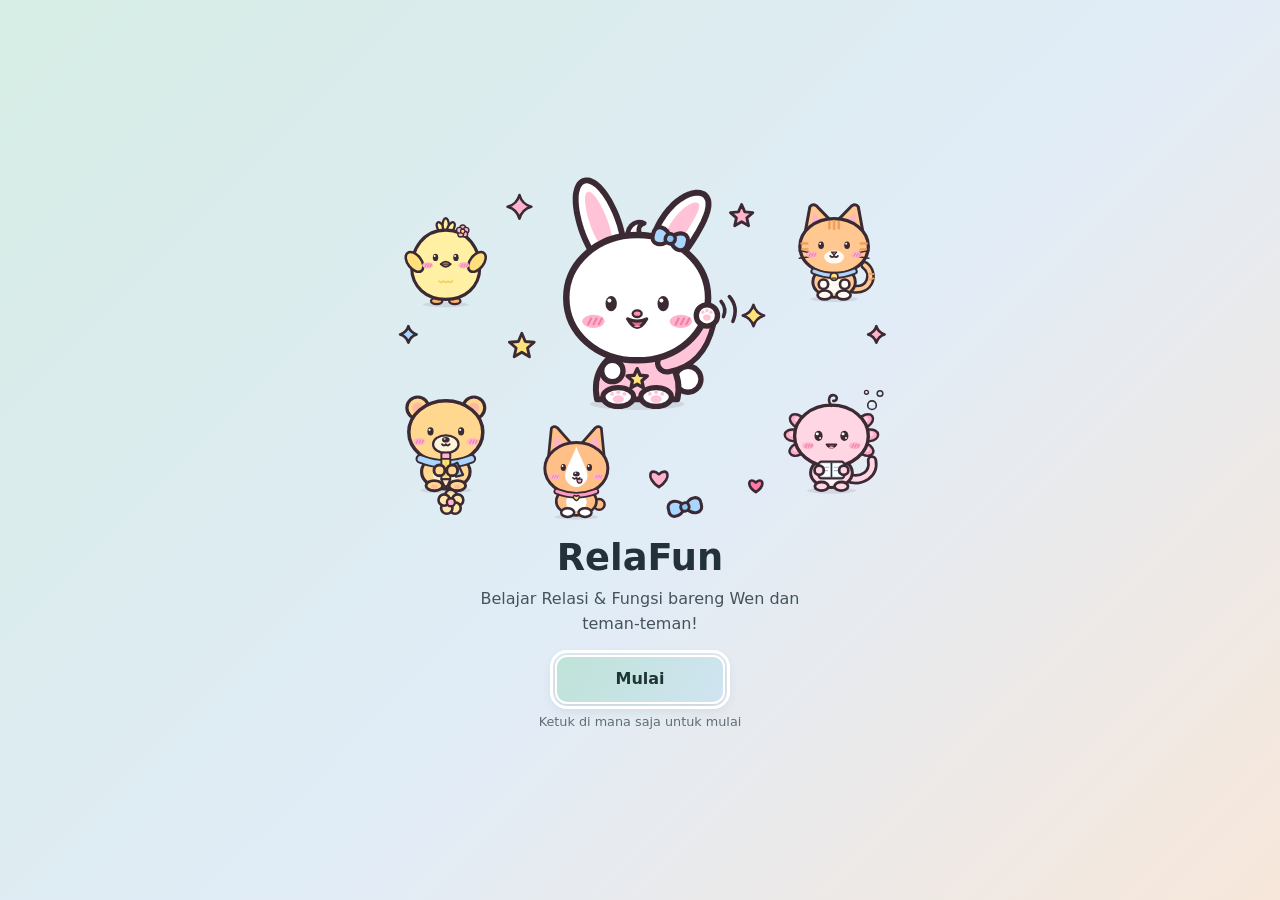
==== commit 9a9be430: "Terbitkan RelaFun ke GitHub Pages" ====
--- a/index.html
+++ b/index.html
@@ -5,7 +5,7 @@
   <meta name="viewport" content="width=device-width, initial-scale=1, viewport-fit=cover">
   <title>RelaFun — Relasi dan Fungsi</title>
   <meta name="description" content="Belajar Relasi dan Fungsi kelas 8 SMP langkah demi langkah.">
-  <meta name="theme-color" content="#ffe9d6">
+  <meta name="theme-color" content="#e3f1ec">
   <link rel="manifest" href="manifest.webmanifest">
   <link rel="icon" href="icons/icon.svg" type="image/svg+xml">
   <link rel="apple-touch-icon" href="icons/icon-192.png">
--- a/css/app.css
+++ b/css/app.css
@@ -1,36 +1,39 @@
 /* RelaFun — gaya tampilan. Token warna di :root, mode gelap di bawahnya. */
+/* Palet "pastel kalem" (v3.2): mint-sage + biru langit, aksen aprikot, teks slate netral.
+   Tetap pastel, tetapi lebih tenang dan dewasa untuk siswa SMP: gradasi dua warna yang berdekatan,
+   bukan pelangi; tanpa ungu; pink hanya sebagai aksen kecil. Kontras teks >= 4.5:1. */
 :root {
   color-scheme: light;
-  --bg: #fcf9fb;
+  --bg: #f7f9f8;
   --surface: #ffffff;
-  --surface-2: #f6f2f6;
-  --surface-3: #ece6ee;
-  --border: #e9e1ea;
-  --text: #2b2733;
-  --text-2: #4f4a5b;
-  --muted: #777185;
-  --primary: #3e3b48;
-  --primary-2: #2b2733;
-  --primary-soft: #f3eef5;
+  --surface-2: #f1f5f3;
+  --surface-3: #e5ece9;
+  --border: #dfe7e3;
+  --text: #22313a;
+  --text-2: #44535b;
+  --muted: #5f6e74;
+  --primary: #2c5a56;
+  --primary-2: #1f4541;
+  --primary-soft: #e6f2ee;
   --on-primary: #ffffff;
-  /* perpaduan gradasi pastel: pink → peach → kuning → biru (tidak ada satu warna yang dominan) */
-  --grad: linear-gradient(120deg, #ffcfe3 0%, #ffdfc6 33%, #fff0b5 64%, #cfe6ff 100%);
-  --grad-hover: linear-gradient(120deg, #ffc1da 0%, #ffd4b2 33%, #ffe99c 64%, #bcdcff 100%);
-  --grad-soft: linear-gradient(120deg, #fff0f6 0%, #fff4ea 33%, #fffae3 64%, #eef6ff 100%);
-  --grad-bar: linear-gradient(90deg, #ff9fc8 0%, #ffbd86 35%, #ffd75e 65%, #86bdf5 100%);
-  --grad-page: linear-gradient(160deg, #fff3f8 0%, #fff7ef 30%, #fffcef 55%, #f2f8ff 100%);
-  --grad-hero: linear-gradient(135deg, #ffdcea 0%, #ffe9d6 30%, #fff5d6 58%, #dcedff 100%);
+  /* gradasi lembut dua warna: mint -> biru langit */
+  --grad: linear-gradient(120deg, #bfe3d8 0%, #cfe4f1 100%);
+  --grad-hover: linear-gradient(120deg, #acdacc 0%, #bbd9ec 100%);
+  --grad-soft: linear-gradient(120deg, #eef7f3 0%, #f0f5fa 100%);
+  --grad-bar: linear-gradient(90deg, #7fc4b2 0%, #8db9de 100%);
+  --grad-page: linear-gradient(160deg, #f3f8f6 0%, #f7f9fa 50%, #fbf8f4 100%);
+  --grad-hero: linear-gradient(135deg, #d6ede5 0%, #e1ecf7 55%, #f7e7da 100%);
   /* warna polos cadangan untuk tempat yang tidak bisa memakai gradasi */
-  --fill: #ffe3cc;
-  --fill-2: #ffd6b8;
-  --on-fill: #2b2733;
-  --fill-strong: #f4a9c8;
-  --sky: #ddeeff; --on-sky: #1f5f99;
-  --butter: #fff3c4; --on-butter: #855600;
-  --peach: #ffe4d4; --on-peach: #9c4318;
-  --pink: #ffe6ef; --on-pink: #b0306a;
-  --accent: #f59e0b;
-  --accent-soft: #fff3d6;
+  --fill: #cde8df;
+  --fill-2: #b9dfd2;
+  --on-fill: #1f3533;
+  --fill-strong: #8cc9b8;
+  --sky: #e2eef8; --on-sky: #22598a;
+  --butter: #faf1d2; --on-butter: #7a5800;
+  --peach: #fbe8dc; --on-peach: #94451c;
+  --pink: #f8e7ea; --on-pink: #97364f;
+  --accent: #e59b3a;
+  --accent-soft: #fbf0dc;
   --good: #0a7d0a;
   --good-soft: #e3f6e3;
   --bad: #c62f2f;
@@ -40,8 +43,8 @@
   --series-1: #2a78d6;
   --series-2: #eb6834;
   --seq-1: #cde2fb; --seq-2: #9ec5f4; --seq-3: #6da7ec; --seq-4: #3987e5; --seq-5: #256abf; --seq-6: #184f95;
-  --grid: #ece6ee;
-  --shadow: 0 1px 2px rgba(70, 50, 90, .06), 0 4px 16px rgba(70, 50, 90, .07);
+  --grid: #e5ece9;
+  --shadow: 0 1px 2px rgba(30, 60, 70, .06), 0 4px 16px rgba(30, 60, 70, .07);
   --radius: 16px;
   --radius-sm: 10px;
   --sidebar-w: 248px;
@@ -50,36 +53,36 @@
 @media (prefers-color-scheme: dark) {
   :root:not([data-theme="light"]) {
     color-scheme: dark;
-    --bg: #16151b; --surface: #1f1e26; --surface-2: #282731; --surface-3: #33313d; --border: #3d3b48;
-    --text: #f4f2f7; --text-2: #d0ccd9; --muted: #a29db0;
-    --primary: #f2eff7; --primary-2: #ffffff; --primary-soft: #2c2a36; --on-primary: #16151b;
-    --fill: #ffdfc6; --fill-2: #ffd2b0; --on-fill: #1d1b24; --fill-strong: #f4a9c8;
-    --grad-soft: linear-gradient(120deg, #3a2833 0%, #3a2f27 33%, #38341f 64%, #23303f 100%);
-    --grad-page: linear-gradient(160deg, #1b1920 0%, #16151b 100%);
-    --sky: #1a2c44; --on-sky: #a9d6ff; --butter: #3a3216; --on-butter: #ffe27a; --peach: #3d2a20; --on-peach: #ffc9a8; --pink: #3a2230; --on-pink: #ffb3cf;
+    --bg: #131819; --surface: #1b2123; --surface-2: #232a2d; --surface-3: #2d3538; --border: #374043;
+    --text: #eef3f2; --text-2: #cdd6d5; --muted: #9aa8a8;
+    --primary: #e6f2ef; --primary-2: #ffffff; --primary-soft: #22302e; --on-primary: #131819;
+    --fill: #cde8df; --fill-2: #b9dfd2; --on-fill: #1f3533; --fill-strong: #8cc9b8;
+    --grad-soft: linear-gradient(120deg, #1d2b29 0%, #1d2733 100%);
+    --grad-page: linear-gradient(160deg, #171d1f 0%, #131819 100%);
+    --sky: #1a2c44; --on-sky: #a9d6ff; --butter: #3a3216; --on-butter: #ffe27a; --peach: #3d2a20; --on-peach: #ffc9a8; --pink: #3a2229; --on-pink: #f6b7c6;
     --accent: #fbbf24; --accent-soft: #3b2f12;
     --good: #4cc94c; --good-soft: #163019; --bad: #f07272; --bad-soft: #3a1c1f; --warn: #f2b84b; --warn-soft: #3a2e14;
     --series-1: #3987e5; --series-2: #d95926;
     --seq-1: #1c2c44; --seq-2: #184f95; --seq-3: #256abf; --seq-4: #3987e5; --seq-5: #6da7ec; --seq-6: #9ec5f4;
-    --grid: #33313d;
+    --grid: #2d3538;
     --shadow: 0 1px 2px rgba(0, 0, 0, .3), 0 4px 16px rgba(0, 0, 0, .25);
   }
 }
 :root[data-theme="dark"] {
-  color-scheme: dark;
-  --bg: #16151b; --surface: #1f1e26; --surface-2: #282731; --surface-3: #33313d; --border: #3d3b48;
-    --text: #f4f2f7; --text-2: #d0ccd9; --muted: #a29db0;
-    --primary: #f2eff7; --primary-2: #ffffff; --primary-soft: #2c2a36; --on-primary: #16151b;
-    --fill: #ffdfc6; --fill-2: #ffd2b0; --on-fill: #1d1b24; --fill-strong: #f4a9c8;
-    --grad-soft: linear-gradient(120deg, #3a2833 0%, #3a2f27 33%, #38341f 64%, #23303f 100%);
-    --grad-page: linear-gradient(160deg, #1b1920 0%, #16151b 100%);
-    --sky: #1a2c44; --on-sky: #a9d6ff; --butter: #3a3216; --on-butter: #ffe27a; --peach: #3d2a20; --on-peach: #ffc9a8; --pink: #3a2230; --on-pink: #ffb3cf;
-  --accent: #fbbf24; --accent-soft: #3b2f12;
-  --good: #4cc94c; --good-soft: #163019; --bad: #f07272; --bad-soft: #3a1c1f; --warn: #f2b84b; --warn-soft: #3a2e14;
-  --series-1: #3987e5; --series-2: #d95926;
-  --seq-1: #1c2c44; --seq-2: #184f95; --seq-3: #256abf; --seq-4: #3987e5; --seq-5: #6da7ec; --seq-6: #9ec5f4;
-  --grid: #33313d;
-  --shadow: 0 1px 2px rgba(0, 0, 0, .3), 0 4px 16px rgba(0, 0, 0, .25);
+    color-scheme: dark;
+    --bg: #131819; --surface: #1b2123; --surface-2: #232a2d; --surface-3: #2d3538; --border: #374043;
+    --text: #eef3f2; --text-2: #cdd6d5; --muted: #9aa8a8;
+    --primary: #e6f2ef; --primary-2: #ffffff; --primary-soft: #22302e; --on-primary: #131819;
+    --fill: #cde8df; --fill-2: #b9dfd2; --on-fill: #1f3533; --fill-strong: #8cc9b8;
+    --grad-soft: linear-gradient(120deg, #1d2b29 0%, #1d2733 100%);
+    --grad-page: linear-gradient(160deg, #171d1f 0%, #131819 100%);
+    --sky: #1a2c44; --on-sky: #a9d6ff; --butter: #3a3216; --on-butter: #ffe27a; --peach: #3d2a20; --on-peach: #ffc9a8; --pink: #3a2229; --on-pink: #f6b7c6;
+    --accent: #fbbf24; --accent-soft: #3b2f12;
+    --good: #4cc94c; --good-soft: #163019; --bad: #f07272; --bad-soft: #3a1c1f; --warn: #f2b84b; --warn-soft: #3a2e14;
+    --series-1: #3987e5; --series-2: #d95926;
+    --seq-1: #1c2c44; --seq-2: #184f95; --seq-3: #256abf; --seq-4: #3987e5; --seq-5: #6da7ec; --seq-6: #9ec5f4;
+    --grid: #2d3538;
+    --shadow: 0 1px 2px rgba(0, 0, 0, .3), 0 4px 16px rgba(0, 0, 0, .25);
 }
 
 * { box-sizing: border-box; }
@@ -249,13 +252,13 @@
 
 /* ---------- Beranda ---------- */
 .hero {
-  position: relative; overflow: hidden; border-radius: 22px; padding: 26px 28px; color: #2b2733;
+  position: relative; overflow: hidden; border-radius: 22px; padding: 26px 28px; color: #22313a;
   background: var(--grad-hero);
   display: grid; grid-template-columns: minmax(0, 1fr) auto; gap: 16px; align-items: center; box-shadow: var(--shadow);
 }
-.hero h1 { color: #2b2733; margin-bottom: 6px; }
-.hero p { color: #4f4a5b; max-width: 46ch; }
-.hero .btn { border: 2px solid #fff; box-shadow: 0 4px 14px rgba(70, 50, 90, .14); }
+.hero h1 { color: #22313a; margin-bottom: 6px; }
+.hero p { color: #44535b; max-width: 46ch; }
+.hero .btn { border: 2px solid #fff; box-shadow: 0 4px 14px rgba(30, 60, 70, .14); }
 .hero .mascot { width: 150px; height: 150px; }
 .hero::after {
   content: ""; position: absolute; right: -60px; top: -60px; width: 220px; height: 220px; border-radius: 50%;
@@ -474,9 +477,9 @@
 
 /* ---------- Masuk ---------- */
 .auth-wrap { min-height: 100vh; display: grid; grid-template-columns: minmax(0, 1fr) minmax(0, 1fr); }
-.auth-side { background: var(--grad-hero); color: #2b2733; display: flex; flex-direction: column; justify-content: center; align-items: center; padding: 40px; text-align: center; gap: 10px; }
+.auth-side { background: var(--grad-hero); color: #22313a; display: flex; flex-direction: column; justify-content: center; align-items: center; padding: 40px; text-align: center; gap: 10px; }
 .auth-side .mascot { width: 220px; height: 220px; }
-.auth-side p { color: #4f4a5b; max-width: 36ch; }
+.auth-side p { color: #44535b; max-width: 36ch; }
 .auth-main { display: flex; flex-direction: column; align-items: center; justify-content: center; gap: 6px; padding: 32px 16px 12px; }
 .auth-card { width: 100%; max-width: 420px; }
 @media (max-width: 860px) { .auth-wrap { grid-template-columns: 1fr; } .auth-side { padding: 28px 16px; } .auth-side .mascot { width: 120px; height: 120px; } }
@@ -503,7 +506,7 @@
 .install-bar .btn { flex: none; }
 .install-bar-x { flex: none; width: 36px; height: 36px; border: 0; border-radius: 10px; background: transparent; color: var(--muted); font-size: 1rem; cursor: pointer; }
 .install-bar-x:hover { background: var(--surface-2); }
-.install-dialog-wrap { position: fixed; top: 0; right: 0; bottom: 0; left: 0; z-index: 400; display: grid; place-items: center; padding: 16px; background: rgba(43, 39, 51, .35); }
+.install-dialog-wrap { position: fixed; top: 0; right: 0; bottom: 0; left: 0; z-index: 400; display: grid; place-items: center; padding: 16px; background: rgba(25, 40, 45, 51, .35); }
 .install-dialog { width: 100%; max-width: 440px; max-height: 90vh; overflow: auto; }
 .install-head { display: flex; gap: 12px; align-items: center; }
 .install-head img { border-radius: 12px; flex: none; }
@@ -512,15 +515,15 @@
 .install-steps li { margin-bottom: 4px; }
 .install-actions { display: flex; gap: 8px; justify-content: flex-end; margin-top: 14px; flex-wrap: wrap; }
 
-.install-hero { border: 2px solid #fff; margin-top: 6px; font-size: 1.05rem; padding: 12px 22px; box-shadow: 0 6px 20px rgba(70, 50, 90, .16); }
+.install-hero { border: 2px solid #fff; margin-top: 6px; font-size: 1.05rem; padding: 12px 22px; box-shadow: 0 6px 20px rgba(30, 60, 70, .16); }
 @media (max-width: 380px) { .install-btn .install-btn-label { display: none; } }
 
 /* ---------- Game "Lompat Wen" ---------- */
 .game { max-width: 820px; margin: 0 auto; display: flex; flex-direction: column; gap: 16px; }
 .game-hero { display: grid; grid-template-columns: minmax(0, 1fr) 130px; gap: 12px; align-items: center; border-radius: 22px; padding: 22px;
-  background: linear-gradient(135deg, #fff2c6 0%, #ffe6d6 38%, #ffdcea 68%, #dcedff 100%); color: #2b2733; box-shadow: var(--shadow); }
-.game-hero h1 { color: #2b2733; margin-bottom: 6px; }
-.game-hero p { color: #4f4a5b; }
+  background: linear-gradient(135deg, #faf1d2 0%, #fbe8dc 40%, #e1ecf7 100%); color: #22313a; box-shadow: var(--shadow); }
+.game-hero h1 { color: #22313a; margin-bottom: 6px; }
+.game-hero p { color: #44535b; }
 .game-hero .mascot { width: 130px; height: 130px; }
 @media (max-width: 600px) { .game-hero { grid-template-columns: minmax(0, 1fr) 92px; padding: 18px; } .game-hero .mascot { width: 92px; height: 92px; align-self: start; } }
 .game-levels { display: flex; flex-direction: column; gap: 12px; }
@@ -644,16 +647,16 @@
 
 /* ---------- Layar pembuka: Wen & teman-teman ---------- */
 .splash { position: fixed; top: 0; right: 0; bottom: 0; left: 0; z-index: 300; display: grid; place-items: center; padding: 24px 16px; overflow: auto;
-  background: var(--grad-hero); color: #2b2733; text-align: center; cursor: pointer; animation: splash-fade .25s ease both; }
+  background: var(--grad-hero); color: #22313a; text-align: center; cursor: pointer; animation: splash-fade .25s ease both; }
 .splash.hide { opacity: 0; transition: opacity .3s ease; pointer-events: none; }
 .splash-inner { display: flex; flex-direction: column; align-items: center; gap: 6px; width: min(560px, 100%); }
 .splash .sticker-sheet { width: min(520px, 100%); }
 .splash .stk { animation: splash-pop .55s cubic-bezier(.3, 1.45, .5, 1) both; }
 .splash .sheet-deco { animation: splash-fade .6s ease .9s both; }
-.splash h1 { font-size: 2.3rem; margin: 6px 0 0; color: #2b2733; }
-.splash p { margin: 0; color: #4f4a5b; max-width: 34ch; }
-.splash .splash-go { margin-top: 12px; min-width: 170px; border: 2px solid #fff; box-shadow: 0 4px 14px rgba(70, 50, 90, .14); }
-.splash-hint { font-size: .8rem; color: #777185; margin-top: 2px; }
+.splash h1 { font-size: 2.3rem; margin: 6px 0 0; color: #22313a; }
+.splash p { margin: 0; color: #44535b; max-width: 34ch; }
+.splash .splash-go { margin-top: 12px; min-width: 170px; border: 2px solid #fff; box-shadow: 0 4px 14px rgba(30, 60, 70, .14); }
+.splash-hint { font-size: .8rem; color: #5f6e74; margin-top: 2px; }
 @keyframes splash-pop { from { opacity: 0; transform: scale(.4) translateY(24px); } to { opacity: 1; transform: none; } }
 @keyframes splash-fade { from { opacity: 0; } to { opacity: 1; } }
 .splash .splash-go:focus-visible { outline: 3px solid #fff; outline-offset: 2px; }
@@ -663,3 +666,70 @@
 .boot p b { color: var(--text); }
 .boot-actions { display: flex; gap: 8px; justify-content: center; flex-wrap: wrap; margin-top: 12px; }
 .boot-why { font-size: .78rem; margin-top: 12px !important; word-break: break-word; }
+
+/* ---------- Mode AI: deskripsi soal → model matematika ---------- */
+.ai-input { min-height: 140px; resize: vertical; line-height: 1.5; }
+.ai-flow { display: flex; flex-wrap: wrap; gap: 6px; padding: 0; margin: 4px 0 14px; list-style: none; counter-reset: ai; }
+.ai-flow li { counter-increment: ai; font-size: .82rem; padding: 4px 10px; border-radius: 999px; background: var(--grad-soft); box-shadow: inset 0 0 0 1px var(--border); }
+.ai-flow li::before { content: counter(ai) ". "; font-weight: 800; }
+.ai-key-row { display: flex; gap: 8px; margin-top: 6px; }
+.ai-key-row .input { flex: 1; min-width: 0; }
+.ai-examples { margin: 4px 0 12px; }
+.ai-examples summary { cursor: pointer; font-weight: 650; font-size: .92rem; padding: 4px 0; }
+.model-card { margin-top: 16px; padding: 14px 16px; border-radius: 14px; background: var(--grad-soft); box-shadow: inset 0 0 0 1px var(--border); }
+.model-card h3 { margin-bottom: 6px; }
+.model-def { margin: 0; }
+.model-def dt { font-weight: 750; font-size: .82rem; color: var(--muted); text-transform: uppercase; letter-spacing: .04em; margin-top: 10px; }
+.model-def dd { margin: 3px 0 0; overflow-wrap: anywhere; }
+.model-line { display: flex; flex-wrap: wrap; align-items: center; gap: 4px 10px; margin: 4px 0; }
+.ai-checks { margin-top: 12px; }
+.ai-checks summary { cursor: pointer; font-weight: 650; }
+
+/* ---------- Asisten Belajar (chatbot RMT) ---------- */
+.hidden { display: none !important; }
+.tutor-wen { flex: none; width: 64px; height: 64px; }
+.tutor-wen svg { width: 64px; height: 64px; display: block; }
+.tutor-mode { display: inline-flex; align-items: center; gap: 6px; }
+.tutor-mode .ic { width: 16px; height: 16px; }
+.rmt-phases { list-style: none; padding: 0; margin: 6px 0 0; display: grid; grid-template-columns: repeat(auto-fill, minmax(150px, 1fr)); gap: 8px; }
+.rmt-phases li { display: flex; align-items: center; gap: 8px; padding: 8px 10px; border-radius: var(--radius-sm); background: var(--grad-soft); box-shadow: inset 0 0 0 1px var(--border); font-size: .88rem; }
+.rmt-phases b { flex: none; width: 24px; height: 24px; border-radius: 50%; display: grid; place-items: center; background: var(--surface); box-shadow: inset 0 0 0 1px var(--border); }
+.tutor-grid { display: grid; grid-template-columns: repeat(auto-fill, minmax(230px, 1fr)); gap: 12px; }
+.tutor-pick { text-align: left; display: flex; flex-direction: column; gap: 6px; cursor: pointer; font: inherit; color: inherit; border: 1px solid var(--border); }
+.tutor-pick:hover { background: var(--grad-soft); }
+.tutor-pick:focus-visible { outline: 3px solid var(--fill-strong); outline-offset: 2px; }
+.tutor-story-preview { margin: 0; display: -webkit-box; -webkit-line-clamp: 3; -webkit-box-orient: vertical; overflow: hidden; }
+.tutor-problem summary { cursor: pointer; font-weight: 700; }
+.tutor-problem p { margin: 8px 0 0; line-height: 1.6; }
+.rmt-stepper { list-style: none; padding: 0; margin: 0; display: flex; gap: 6px; overflow-x: auto; scrollbar-width: thin; }
+.rmt-stepper li { flex: 1 0 auto; min-width: 0; display: flex; align-items: center; gap: 6px; padding: 6px 10px; border-radius: 999px; font-size: .8rem; background: var(--surface-2); color: var(--muted); }
+.rmt-stepper .dot { flex: none; width: 22px; height: 22px; border-radius: 50%; display: grid; place-items: center; font-weight: 700; background: var(--surface); box-shadow: inset 0 0 0 1px var(--border); }
+.rmt-stepper li.current { background: var(--grad); color: var(--on-fill); font-weight: 700; }
+.rmt-stepper li.done { color: var(--good); background: var(--good-soft); }
+.rmt-stepper li.todo .nm { display: none; }
+@media (min-width: 900px) { .rmt-stepper li.todo .nm { display: inline; } }
+.tutor-meta { display: grid; gap: 4px; }
+.term-row { gap: 6px; }
+.term-chip { cursor: pointer; font: inherit; font-size: .8rem; }
+.chat-card { display: flex; flex-direction: column; gap: 12px; }
+.chat-log { display: flex; flex-direction: column; gap: 10px; max-height: min(58vh, 520px); min-height: 180px; overflow-y: auto; padding: 4px 2px; }
+.bubble { max-width: min(560px, 88%); padding: 10px 14px; border-radius: 16px; line-height: 1.55; overflow-wrap: anywhere; }
+.bubble.wen { align-self: flex-start; background: var(--grad-soft); box-shadow: inset 0 0 0 1px var(--border); border-bottom-left-radius: 4px; }
+.bubble.me { align-self: flex-end; background: var(--primary); color: var(--on-primary); border-bottom-right-radius: 4px; }
+.bubble.error { background: var(--bad-soft); color: var(--bad); }
+.bubble.typing { color: var(--muted); font-style: italic; }
+.bubble-src { margin-top: 6px; font-size: .72rem; color: var(--muted); }
+.chat-composer { display: grid; gap: 8px; }
+.chat-input { min-height: 56px; resize: vertical; }
+.help-meter { margin-left: auto; letter-spacing: 2px; }
+.effort-row { display: grid; grid-template-columns: repeat(5, minmax(0, 1fr)); gap: 8px; }
+.effort-btn { display: flex; flex-direction: column; align-items: center; gap: 2px; padding: 10px 4px; border-radius: var(--radius-sm); border: 1px solid var(--border); background: var(--surface); color: var(--text); font: inherit; font-size: .78rem; cursor: pointer; text-align: center; }
+.effort-btn:hover, .effort-btn:focus-visible { background: var(--grad-soft); outline: none; box-shadow: 0 0 0 3px var(--fill-strong); }
+.effort-btn .emo { font-size: 1.5rem; line-height: 1; }
+.summary-list { display: grid; grid-template-columns: auto 1fr; gap: 4px 14px; margin: 0 0 10px; }
+.summary-list dt { color: var(--muted); }
+.summary-list dd { margin: 0; font-weight: 700; }
+@media (max-width: 520px) {
+  .effort-btn span:last-child { font-size: .68rem; }
+  .bubble { max-width: 94%; }
+}
